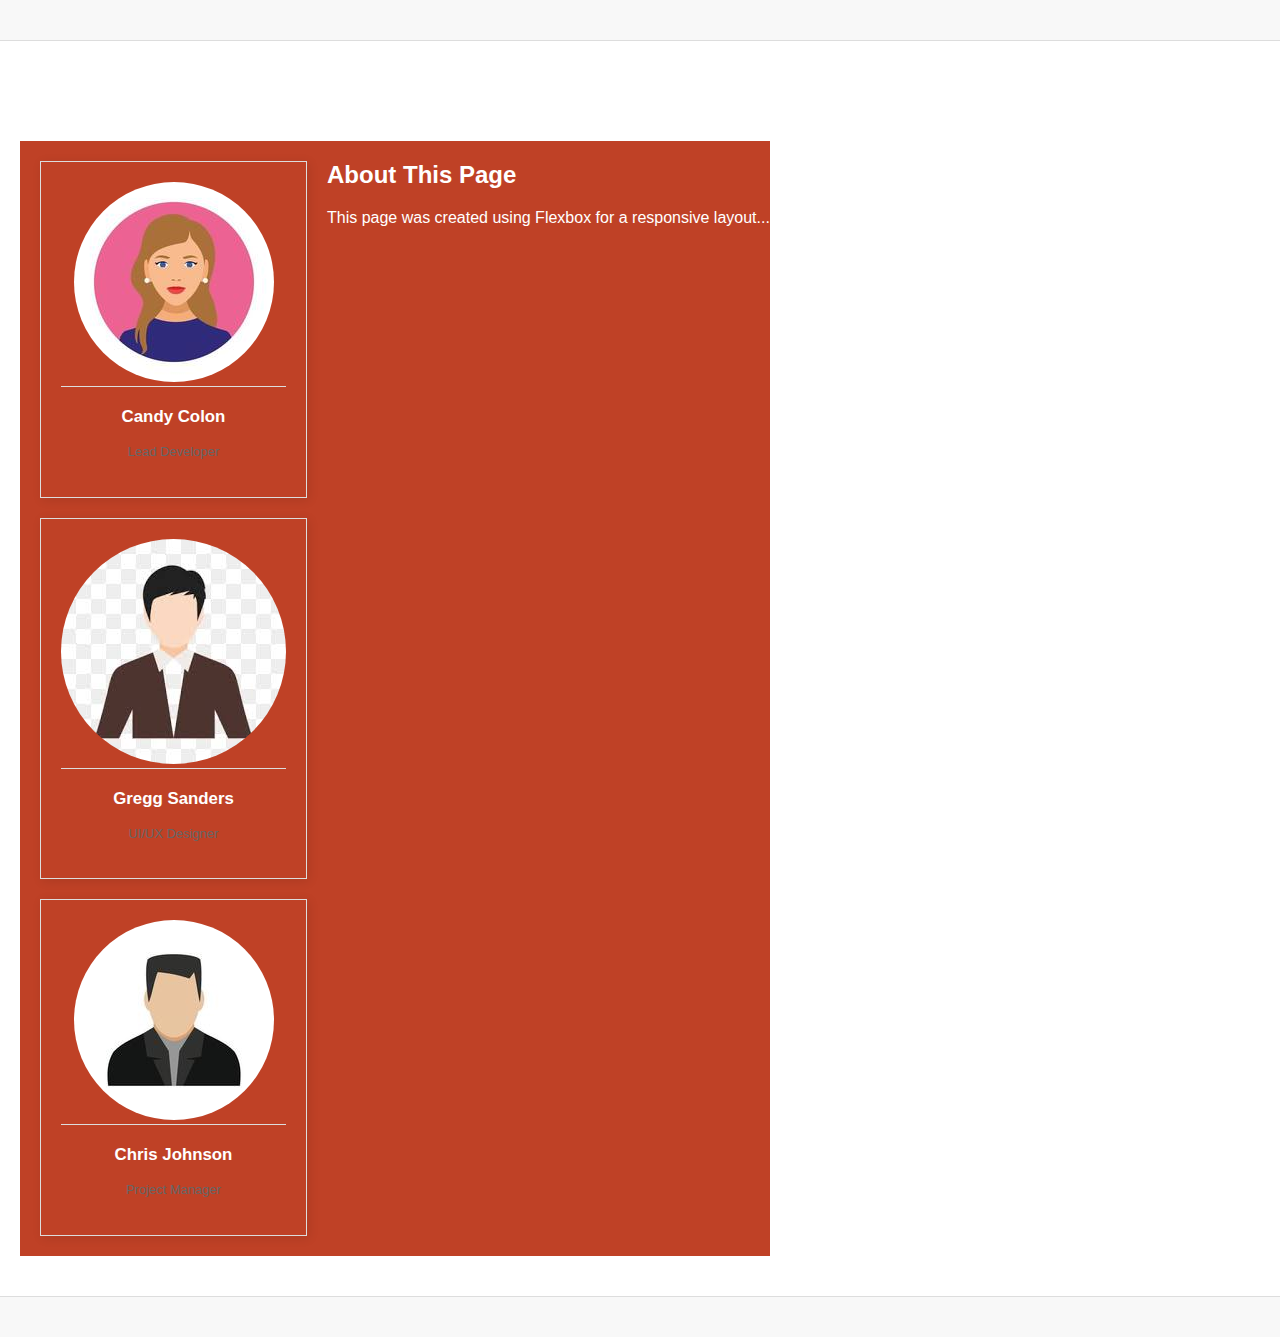
==== team.html @ 444592bf "7/28" ====
<!DOCTYPE html>
<html lang="en">
<head>
  <meta charset="UTF-8">
  <meta name="viewport" content="width=device-width, initial-scale=1.0">
  <title>Our Team</title>
  <link rel="stylesheet" href="css/style.css">
  <link rel="stylesheet" href="css/layout.css">
</head>
<body>
  <header>
    <!-- Include existing header code -->
  </header>
  <main>
    <h1>Meet Our Team</h1>
    <p>Our team consists of talented individuals with diverse skill sets...</p>
    <section class="team-gallery">
      <figure class="team-member">
        <img src="images/team1.jpg" alt="Team Member 1">
        <figcaption><h3>Candy Colon</h3><p>Lead Developer</p></figcaption>
      </figure>
      <figure class="team-member">
        <img src="images/team2.jpg" alt="Team Member 2">
        <figcaption><h3>Gregg Sanders</h3><p>UI/UX Designer</p></figcaption>
      </figure>
      <figure class="team-member">
        <img src="images/team3.jpg" alt="Team Member 3">
        <figcaption><h3>Chris Johnson</h3><p>Project Manager</p></figcaption>
      </figure>
    </section>
    <section class="about-page">
      <h2>About This Page</h2>
      <p>This page was created using Flexbox for a responsive layout...</p>
    </section>
  </main>
  <footer>
    <!-- Include footer layout from Part III -->
  </footer>
</body>
</html>
---- css/style.css ----
header {
  background-color: #FF5733; /* Header background color */
  color: #ffffff; /* Text color for better readability */
}

footer {
  background-color: #DF4C2D; /* Footer background color */
  color: #ffffff; /* Text color for better readability */
}

section {
  background-color: #BF4126; /* Section background color */
  color: #ffffff; /* Text color for better readability */
}

nav {
  background-color: #9F3620; /* Navigation background color */
}

h1, h2, h3, h4, h5, h6 {
  font-family: Arial, sans-serif;
  font-weight: bold;
  color: #ffffff; /* Text color for better readability */
}

p {
  font-family: Arial, sans-serif;
  color: #ffffff; /* Text color for better readability */
}

a:link {
  color: #2e2d2d; /* Custom link color */
}

a:visited {
  color: #000000; /* Custom visited link color */
}

a:hover {
  color: #c7bbb9; /* Custom hover link color */
}

.main-bg {
  background-color: #f0f0f0; /* Main background color */
}

.text-color {
  color: #333333; /* Text color */
}

/* Additional styles for better layout */
body {
  margin: 0;
  font-family: Arial, sans-serif;
}

header, footer {
  padding: 20px;
}

nav ul {
  list-style-type: none;
  padding: 0;
}

nav ul li {
  display: inline;
  margin-right: 15px;
}

main {
  padding: 20px;
}

table {
  width: 100%;
  border-collapse: collapse;
}

table, th, td {
  border: 1px solid #ffffff;
}

th, td {
  padding: 10px;
  text-align: left;
}

caption {
  font-size: 1.5em;
  margin-bottom: 10px;
  color: #ffffff;
}
---- css/layout.css ----
/* layout.css */

/* General Body Styling */
body {
  font-family: Arial, sans-serif;
  margin: 0;
  padding: 0;
  box-sizing: border-box;
}

/* Header Styling */
header {
  background-color: #f8f8f8;
  padding: 20px;
  text-align: center;
  border-bottom: 1px solid #ddd;
  position: relative; /* Needed for absolute positioning of logo */
}

header img.logo {
  position: absolute;
  top: 10px;
  left: 10px;
  width: 50px;
  height: auto;
}

/* Navigation Styling */
nav {
  background-color: #857f7f;
  display: flex;
  justify-content: space-between;
  align-items: center;
  padding: 10px 20px;
}

nav ul {
  list-style-type: none;
  margin: 0;
  padding: 0;
  display: flex;
  flex: 1;
}

nav ul li {
  margin: 0 10px;
}

nav ul li a {
  display: block;
  color: white;
  text-align: center;
  padding: 14px 16px;
  text-decoration: none;
}

nav ul li a:hover {
  background-color: #111;
}

/* Sign In link styling */
nav .sign-in {
  margin-left: auto;
}

/* Main Content Styling */
main {
  display: flex;
  flex-wrap: wrap;
}

aside {
  width: 20vw;
  padding: 20px;
  box-sizing: border-box;
  position: sticky;
  top: 0;
}

main {
  width: 80vw;
  margin-right: 20vw;
  padding: 20px;
  box-sizing: border-box;
}

section {
  margin-bottom: 20px;
}

/* Figure Styling */
figure {
  margin: 0;
  padding: 0;
}

figure img {
  max-width: 100%;
  height: auto;
}

figure figcaption {
  text-align: center;
  font-size: 0.9em;
  color: #000;
  padding: 5px;
  border-top: 1px solid #ddd;
}

/* Team Page Specific Styling */
.team-container {
  display: flex;
  flex-wrap: wrap;
  justify-content: space-around;
  margin: 20px 0;
}

.team-member {
  flex: 1 1 30%;
  margin: 20px;
  padding: 20px;
  border: 1px solid #ddd;
  box-shadow: 2px 2px 10px rgba(0, 0, 0, 0.1);
  text-align: center;
}

.team-member img {
  border-radius: 50%;
}

.team-member h3 {
  margin-top: 15px;
}

.team-member p {
  font-size: 0.9em;
  color: #666;
}

/* Gallery Styling */
.gallery {
  display: flex;
  justify-content: space-between;
}

.gallery figure {
  width: 30%;
}

/* Footer Styling */
footer {
  background-color: #f8f8f8;
  padding: 20px;
  border-top: 1px solid #ddd;
  display: flex;
  justify-content: space-between;
  align-items: center;
}

footer .footer-col {
  flex: 1;
  padding: 10px;
}

footer .footer-col a {
  color: #333;
  text-decoration: none;
}

footer .footer-col a:hover {
  text-decoration: underline;
}

/* Responsive Design */
@media (max-width: 768px) {
  nav ul {
    flex-direction: column;
    align-items: center;
  }

  aside {
    width: 100%;
  }

  main {
    width: 100%;
    margin-right: 0;
  }

  .team-container {
    flex-direction: column;
  }

  .team-member {
    width: 100%;
  }

  .gallery {
    flex-direction: column;
  }

  .gallery figure {
    width: 100%;
    margin-bottom: 20px;
  }

  footer {
    flex-direction: column;
  }

  footer .footer-col {
    width: 100%;
    text-align: center;
  }
}
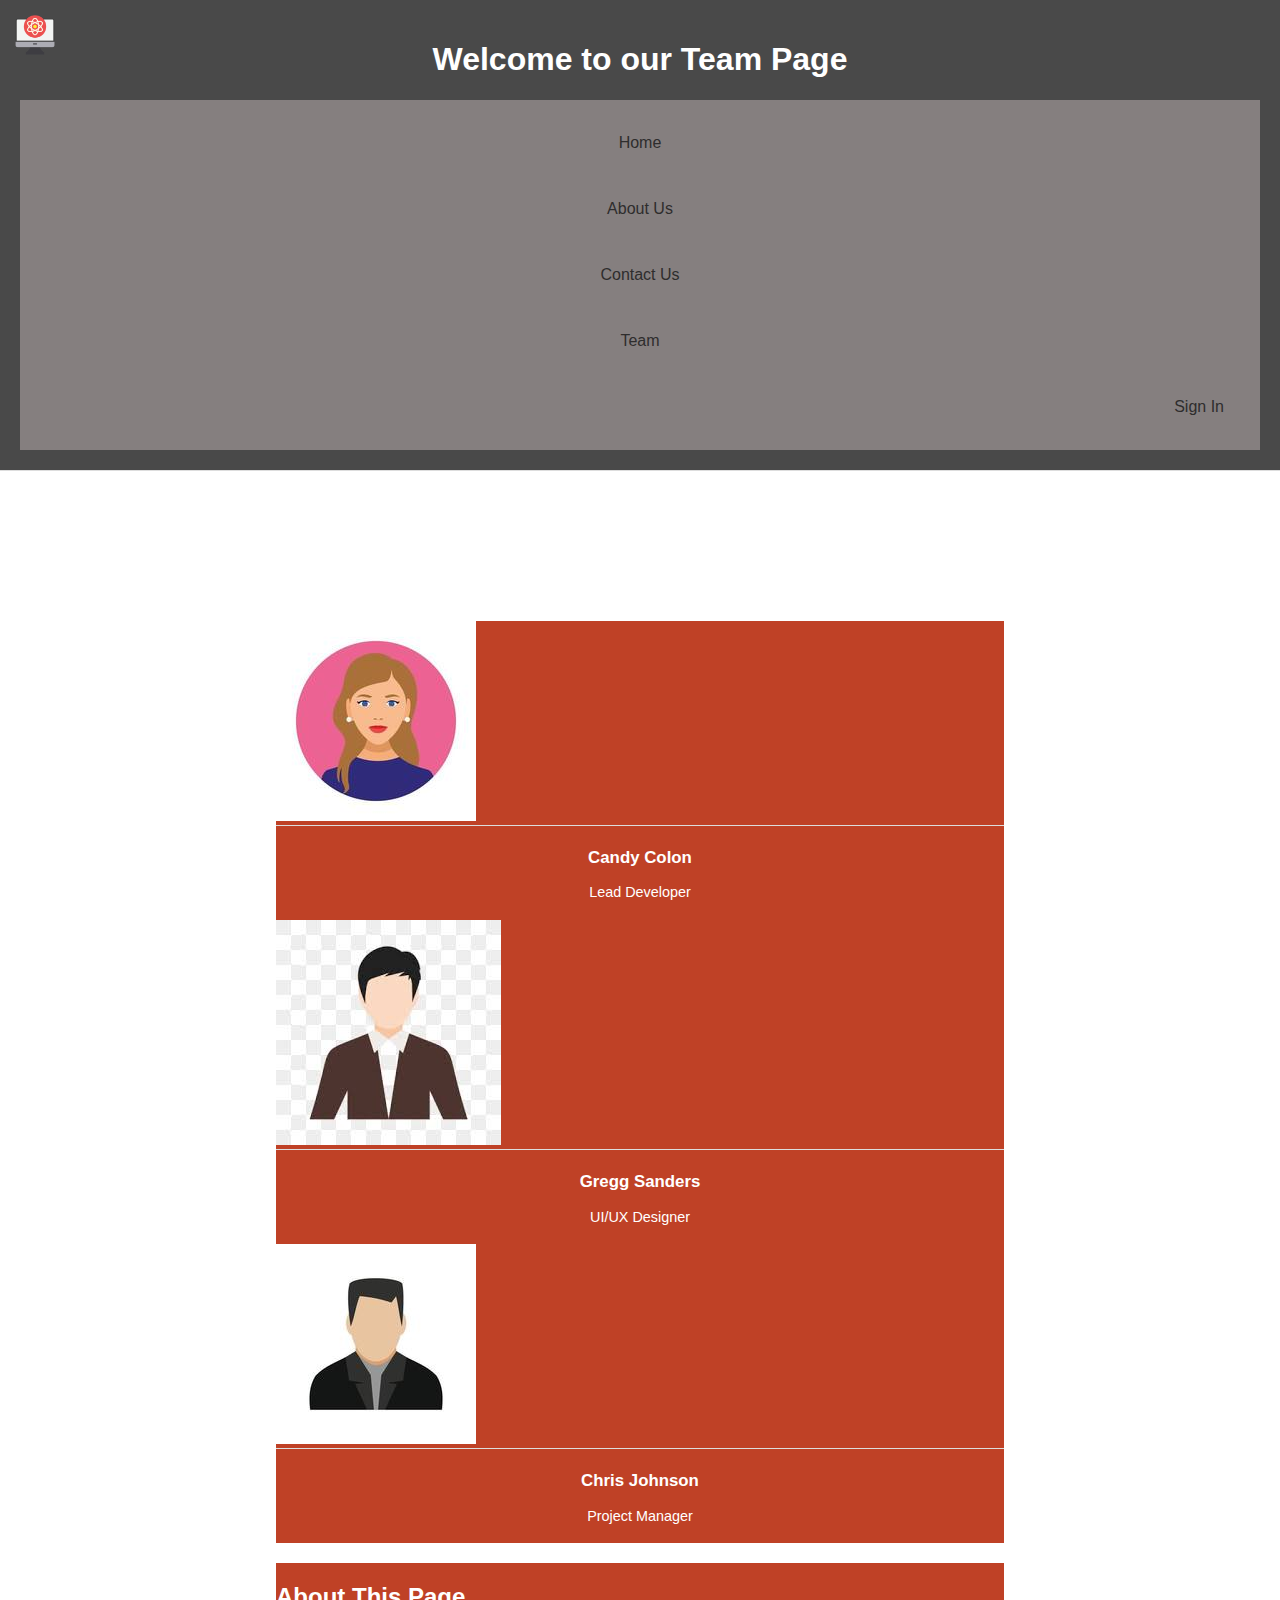
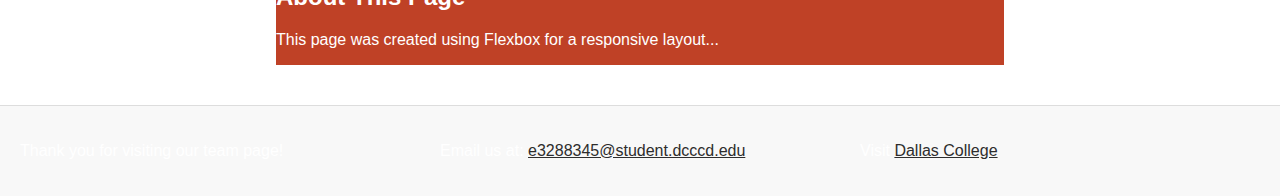
==== commit 6ca6f657: "8/3" ====
--- a/team.html
+++ b/team.html
@@ -9,7 +9,17 @@
 </head>
 <body>
   <header>
-    <!-- Include existing header code -->
+    <img src="images/logo.png" alt="Site Logo" class="logo">
+    <h1>Welcome to our Team Page</h1>
+    <nav>
+      <ul>
+        <li><a href="index.html">Home</a></li>
+        <li><a href="about-us.html">About Us</a></li>
+        <li><a href="contact-us.html">Contact Us</a></li>
+        <li><a href="team.html">Team</a></li>
+        <li class="sign-in"><a href="#">Sign In</a></li>
+      </ul>
+    </nav>
   </header>
   <main>
     <h1>Meet Our Team</h1>
@@ -34,7 +44,9 @@
     </section>
   </main>
   <footer>
-    <!-- Include footer layout from Part III -->
+    <p>Thank you for visiting our team page!</p>
+    <p>Email us at: <a href="mailto:e3288345@student.dcccd.edu">e3288345@student.dcccd.edu</a></p>
+    <p>Visit <a href="https://www.dcccd.edu" target="_blank">Dallas College</a></p>
   </footer>
 </body>
 </html>
--- a/css/layout.css
+++ b/css/layout.css
@@ -6,15 +6,24 @@
   margin: 0;
   padding: 0;
   box-sizing: border-box;
+  display: grid;
+  grid-template-areas:
+    "header header header"
+    "nav main aside"
+    "footer footer footer";
+  grid-template-columns: 20% 1fr 20%;
+  grid-template-rows: auto 1fr auto;
+  height: 100vh;
 }
 
 /* Header Styling */
 header {
-  background-color: #f8f8f8;
+  background-color: #494949;
   padding: 20px;
   text-align: center;
   border-bottom: 1px solid #ddd;
   position: relative; /* Needed for absolute positioning of logo */
+  grid-area: header;
 }
 
 header img.logo {
@@ -28,10 +37,14 @@
 /* Navigation Styling */
 nav {
   background-color: #857f7f;
-  display: flex;
-  justify-content: space-between;
-  align-items: center;
   padding: 10px 20px;
+  position: sticky;
+  top: 0;
+  z-index: 1000; /* Ensures it is on top of other content */
+  width: 100%; /* Full width to ensure it aligns correctly */
+  box-sizing: border-box; /* Includes padding in the width */
+  grid-area: nav;
+  align-self: start;
 }
 
 nav ul {
@@ -39,11 +52,11 @@
   margin: 0;
   padding: 0;
   display: flex;
-  flex: 1;
+  flex-direction: column; /* Vertical layout of list items */
 }
 
 nav ul li {
-  margin: 0 10px;
+  margin: 10px 0;
 }
 
 nav ul li a {
@@ -60,30 +73,46 @@
 
 /* Sign In link styling */
 nav .sign-in {
-  margin-left: auto;
+  margin-left: auto; /* Pushes the Sign In link to the far right */
 }
 
 /* Main Content Styling */
 main {
   display: flex;
-  flex-wrap: wrap;
-}
-
+  flex-direction: column;
+  padding: 20px;
+  box-sizing: border-box;
+  grid-area: main;
+}
+
+/* Aside Styling */
 aside {
-  width: 20vw;
   padding: 20px;
   box-sizing: border-box;
-  position: sticky;
-  top: 0;
-}
-
-main {
-  width: 80vw;
-  margin-right: 20vw;
-  padding: 20px;
-  box-sizing: border-box;
-}
-
+  background-color: #f1f1f1;
+  grid-area: aside;
+  align-self: start;
+}
+
+aside nav ul {
+  list-style-type: none;
+  padding: 0;
+}
+
+aside nav ul li {
+  margin-bottom: 10px;
+}
+
+aside nav ul li a {
+  text-decoration: none;
+  color: #000;
+}
+
+aside h2 {
+  margin-top: 0;
+}
+
+/* Section Styling */
 section {
   margin-bottom: 20px;
 }
@@ -107,36 +136,6 @@
   border-top: 1px solid #ddd;
 }
 
-/* Team Page Specific Styling */
-.team-container {
-  display: flex;
-  flex-wrap: wrap;
-  justify-content: space-around;
-  margin: 20px 0;
-}
-
-.team-member {
-  flex: 1 1 30%;
-  margin: 20px;
-  padding: 20px;
-  border: 1px solid #ddd;
-  box-shadow: 2px 2px 10px rgba(0, 0, 0, 0.1);
-  text-align: center;
-}
-
-.team-member img {
-  border-radius: 50%;
-}
-
-.team-member h3 {
-  margin-top: 15px;
-}
-
-.team-member p {
-  font-size: 0.9em;
-  color: #666;
-}
-
 /* Gallery Styling */
 .gallery {
   display: flex;
@@ -152,30 +151,49 @@
   background-color: #f8f8f8;
   padding: 20px;
   border-top: 1px solid #ddd;
-  display: flex;
-  justify-content: space-between;
-  align-items: center;
-}
-
-footer .footer-col {
-  flex: 1;
+  display: grid;
+  grid-template-columns: repeat(3, 1fr);
+  gap: 20px;
+  grid-area: footer;
+}
+
+.footer-col {
   padding: 10px;
 }
 
-footer .footer-col a {
+.footer-col a {
   color: #333;
   text-decoration: none;
 }
 
-footer .footer-col a:hover {
+.footer-col a:hover {
   text-decoration: underline;
 }
 
 /* Responsive Design */
 @media (max-width: 768px) {
+  body {
+    grid-template-areas:
+      "header"
+      "nav"
+      "main"
+      "aside"
+      "footer";
+    grid-template-columns: 1fr;
+    grid-template-rows: auto auto 1fr auto auto;
+  }
+
   nav ul {
-    flex-direction: column;
-    align-items: center;
+    flex-direction: row; /* Stack items horizontally on small screens */
+  }
+
+  nav ul li {
+    margin: 0 10px;
+  }
+
+  nav .sign-in {
+    margin-left: 0; /* Remove margin to align properly */
+    margin-top: 10px; /* Space between nav items and Sign In link */
   }
 
   aside {
@@ -187,14 +205,6 @@
     margin-right: 0;
   }
 
-  .team-container {
-    flex-direction: column;
-  }
-
-  .team-member {
-    width: 100%;
-  }
-
   .gallery {
     flex-direction: column;
   }
@@ -205,11 +215,7 @@
   }
 
   footer {
-    flex-direction: column;
-  }
-
-  footer .footer-col {
-    width: 100%;
+    grid-template-columns: 1fr;
     text-align: center;
   }
 }
